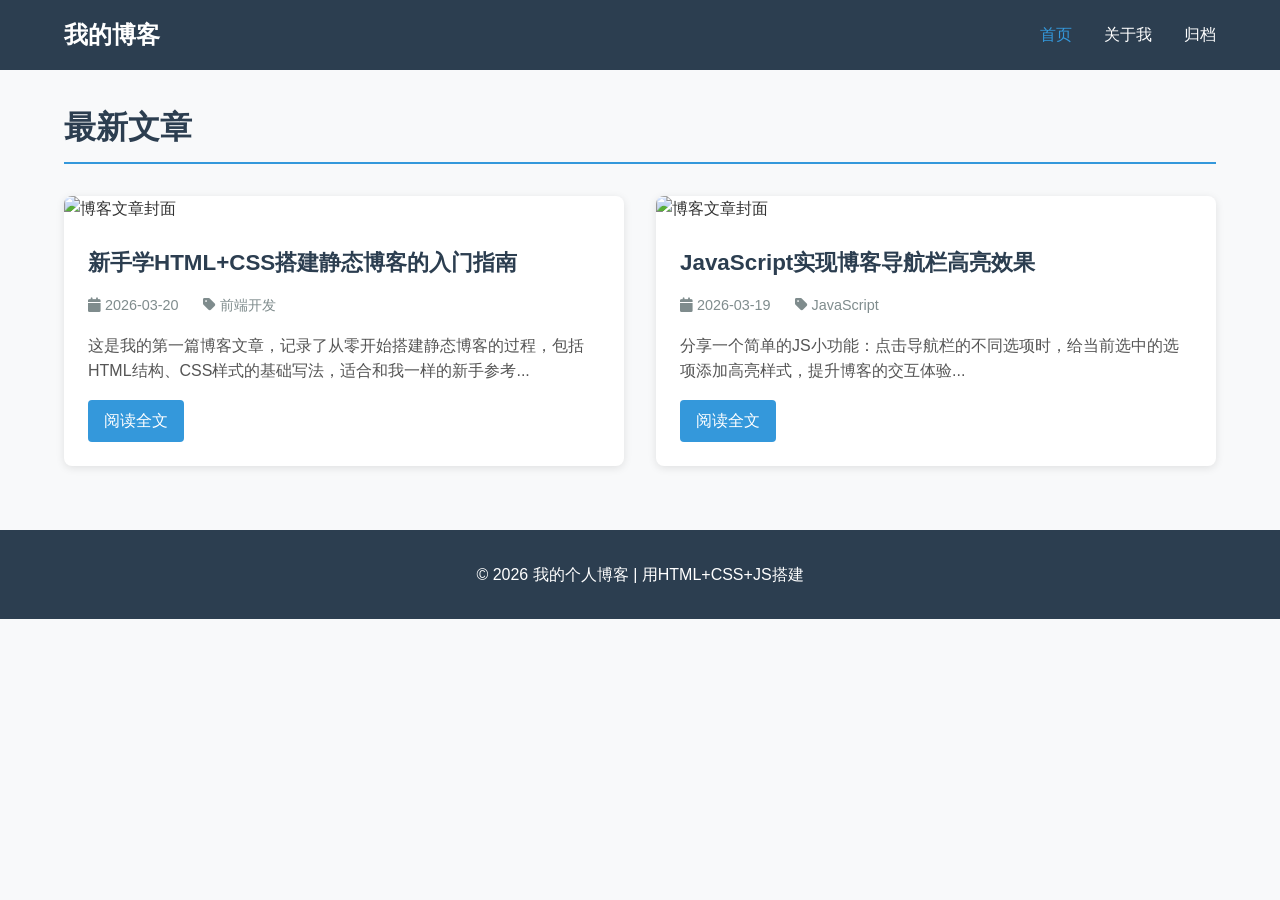
==== index.html @ 59c312d9 "Add files via upload" ====
<!DOCTYPE html>
<html lang="zh-CN">
<head>
    <meta charset="UTF-8">
    <meta name="viewport" content="width=device-width, initial-scale=1.0">
    <!-- 引入CSS样式 -->
    <link rel="stylesheet" href="style.css">
    <!-- 引入图标（可选，美化导航） -->
    <link rel="stylesheet" href="https://cdnjs.cloudflare.com/ajax/libs/font-awesome/6.4.0/css/all.min.css">
    <title>我的个人博客</title>
</head>
<body>
    <!-- 1. 顶部导航栏 -->
    <header class="navbar">
        <div class="container">
            <a href="#" class="logo">我的博客</a>
            <nav class="nav-links">
                <a href="#" class="active" data-page="home">首页</a>
                <a href="#" data-page="about">关于我</a>
                <a href="#" data-page="archive">归档</a>
            </nav>
        </div>
    </header>

    <!-- 2. 核心内容区：文章列表 -->
    <main class="container main-content">
        <h1 class="page-title">最新文章</h1>
        <div class="article-list">
            <!-- 文章卡片1 -->
            <article class="article-card">
                <img src="https://unsplash.com/photos/0f9QnW129J4/download?w=800" alt="博客文章封面" class="article-img">
                <div class="article-content">
                    <h2 class="article-title"><a href="#">新手学HTML+CSS搭建静态博客的入门指南</a></h2>
                    <div class="article-meta">
                        <span><i class="fa-solid fa-calendar"></i> 2026-03-20</span>
                        <span><i class="fa-solid fa-tag"></i> 前端开发</span>
                    </div>
                    <p class="article-desc">这是我的第一篇博客文章，记录了从零开始搭建静态博客的过程，包括HTML结构、CSS样式的基础写法，适合和我一样的新手参考...</p>
                    <a href="#" class="read-more">阅读全文</a>
                </div>
            </article>

            <!-- 文章卡片2 -->
            <article class="article-card">
                <img src="https://unsplash.com/photos/5fNmWej4tAA/download?w=800" alt="博客文章封面" class="article-img">
                <div class="article-content">
                    <h2 class="article-title"><a href="#">JavaScript实现博客导航栏高亮效果</a></h2>
                    <div class="article-meta">
                        <span><i class="fa-solid fa-calendar"></i> 2026-03-19</span>
                        <span><i class="fa-solid fa-tag"></i> JavaScript</span>
                    </div>
                    <p class="article-desc">分享一个简单的JS小功能：点击导航栏的不同选项时，给当前选中的选项添加高亮样式，提升博客的交互体验...</p>
                    <a href="#" class="read-more">阅读全文</a>
                </div>
            </article>
        </div>
    </main>

    <!-- 3. 底部页脚 -->
    <footer class="footer">
        <div class="container">
            <p>© 2026 我的个人博客 | 用HTML+CSS+JS搭建</p>
        </div>
    </footer>

    <!-- 引入JS交互 -->
    <script src="script.js"></script>
</body>
</html>
---- style.css ----
/* 全局重置 + 基础样式 */
* {
    margin: 0;
    padding: 0;
    box-sizing: border-box;
    font-family: "Microsoft YaHei", sans-serif;
}

body {
    line-height: 1.6;
    color: #333;
    background-color: #f8f9fa;
}

/* 容器：限制宽度，居中显示 */
.container {
    width: 90%;
    max-width: 1200px;
    margin: 0 auto;
}

/* 导航栏样式 */
.navbar {
    background-color: #2c3e50;
    padding: 1rem 0;
    position: sticky;
    top: 0;
    z-index: 100;
}

.navbar .logo {
    color: white;
    font-size: 1.5rem;
    text-decoration: none;
    font-weight: bold;
}

.nav-links {
    margin-top: 1rem;
    display: flex;
    gap: 2rem;
}

.nav-links a {
    color: white;
    text-decoration: none;
    transition: color 0.3s;
}

.nav-links a.active,
.nav-links a:hover {
    color: #3498db;
}

/* 核心内容区 */
.main-content {
    padding: 2rem 0;
}

.page-title {
    font-size: 2rem;
    margin-bottom: 2rem;
    color: #2c3e50;
    border-bottom: 2px solid #3498db;
    padding-bottom: 0.5rem;
}

/* 文章列表 */
.article-list {
    display: grid;
    gap: 2rem;
}

/* 文章卡片 */
.article-card {
    background: white;
    border-radius: 8px;
    box-shadow: 0 2px 8px rgba(0,0,0,0.1);
    overflow: hidden;
    transition: transform 0.3s;
}

.article-card:hover {
    transform: translateY(-5px);
}

.article-img {
    width: 100%;
    height: 250px;
    object-fit: cover; /* 图片自适应，不拉伸 */
}

.article-content {
    padding: 1.5rem;
}

.article-title {
    font-size: 1.4rem;
    margin-bottom: 0.8rem;
}

.article-title a {
    color: #2c3e50;
    text-decoration: none;
}

.article-title a:hover {
    color: #3498db;
}

.article-meta {
    color: #7f8c8d;
    font-size: 0.9rem;
    margin-bottom: 1rem;
    display: flex;
    gap: 1.5rem;
}

.article-desc {
    color: #555;
    margin-bottom: 1rem;
}

.read-more {
    display: inline-block;
    padding: 0.5rem 1rem;
    background-color: #3498db;
    color: white;
    text-decoration: none;
    border-radius: 4px;
    transition: background-color 0.3s;
}

.read-more:hover {
    background-color: #2980b9;
}

/* 页脚样式 */
.footer {
    background-color: #2c3e50;
    color: white;
    padding: 2rem 0;
    text-align: center;
    margin-top: 2rem;
}

/* 响应式：适配手机 */
@media (min-width: 768px) {
    .navbar .container {
        display: flex;
        justify-content: space-between;
        align-items: center;
    }
    .nav-links {
        margin-top: 0;
    }
    .article-list {
        grid-template-columns: repeat(2, 1fr); /* 电脑端显示2列文章 */
    }
}
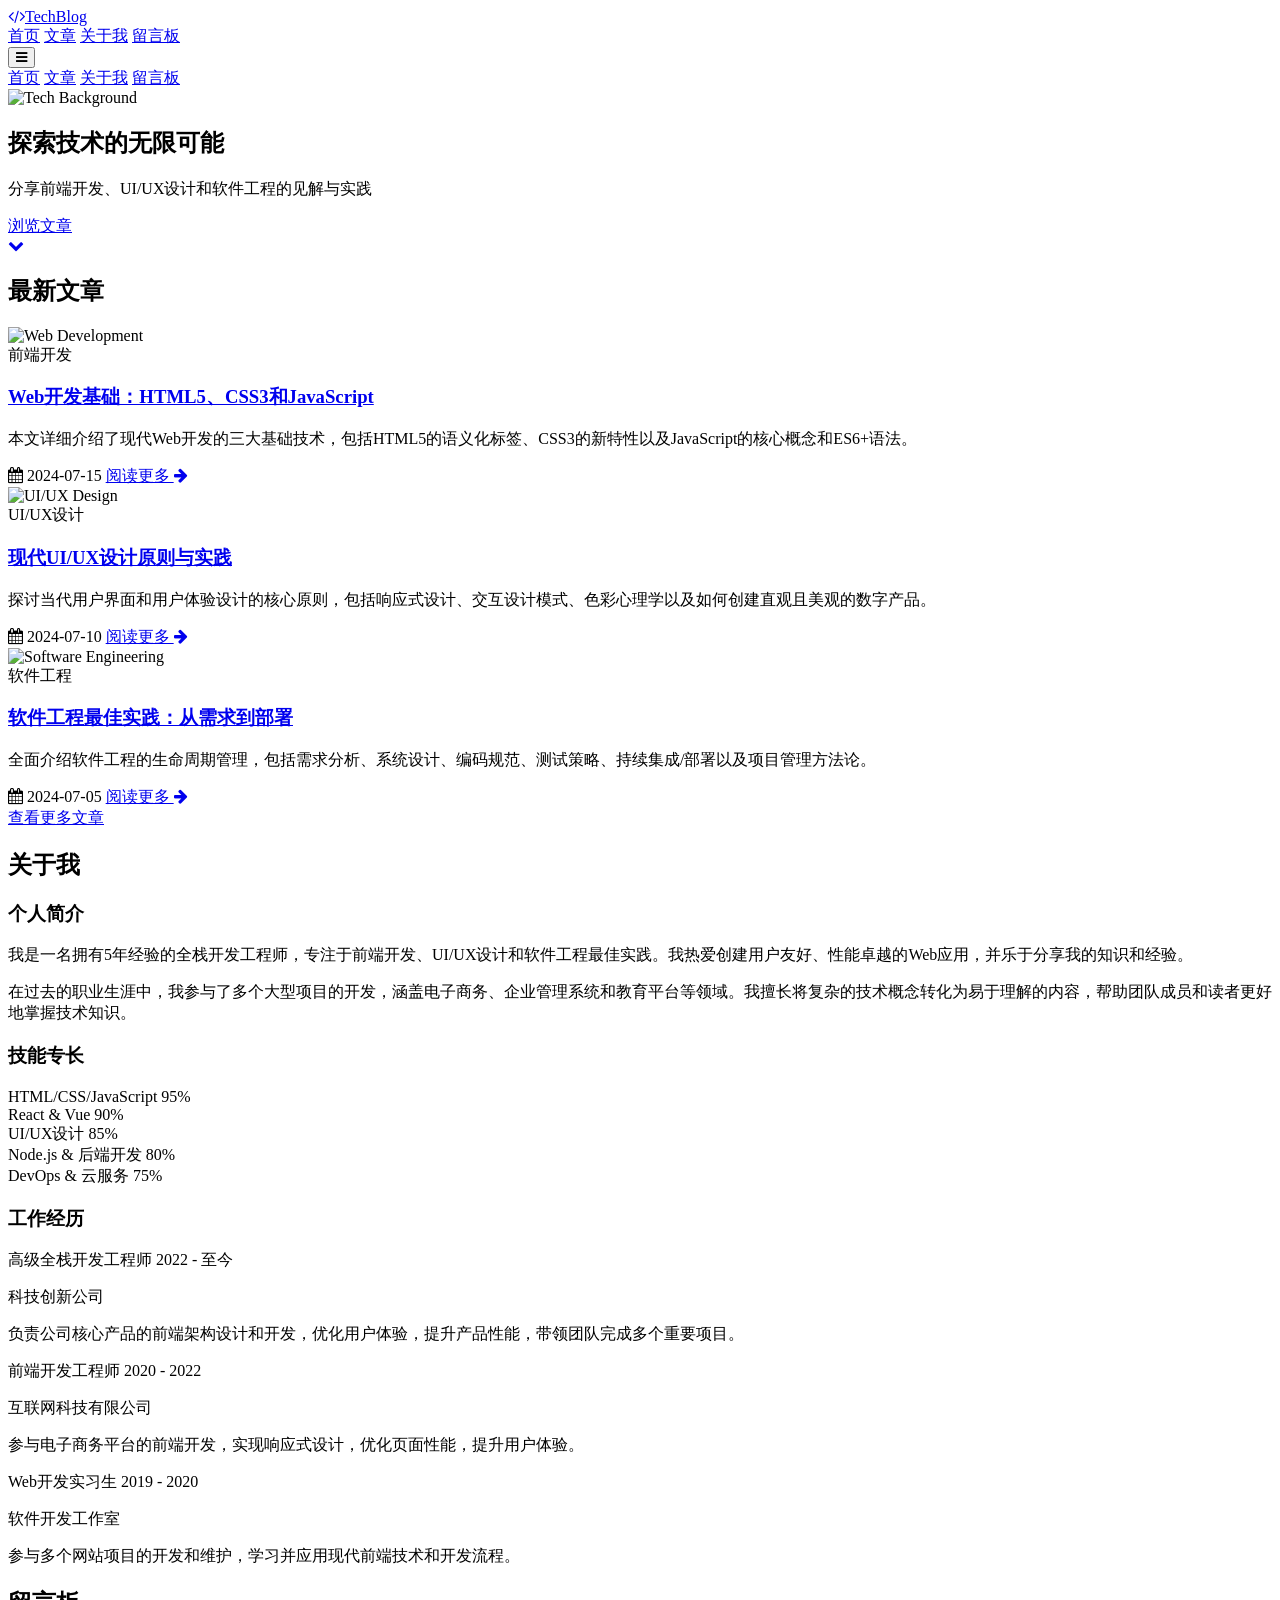
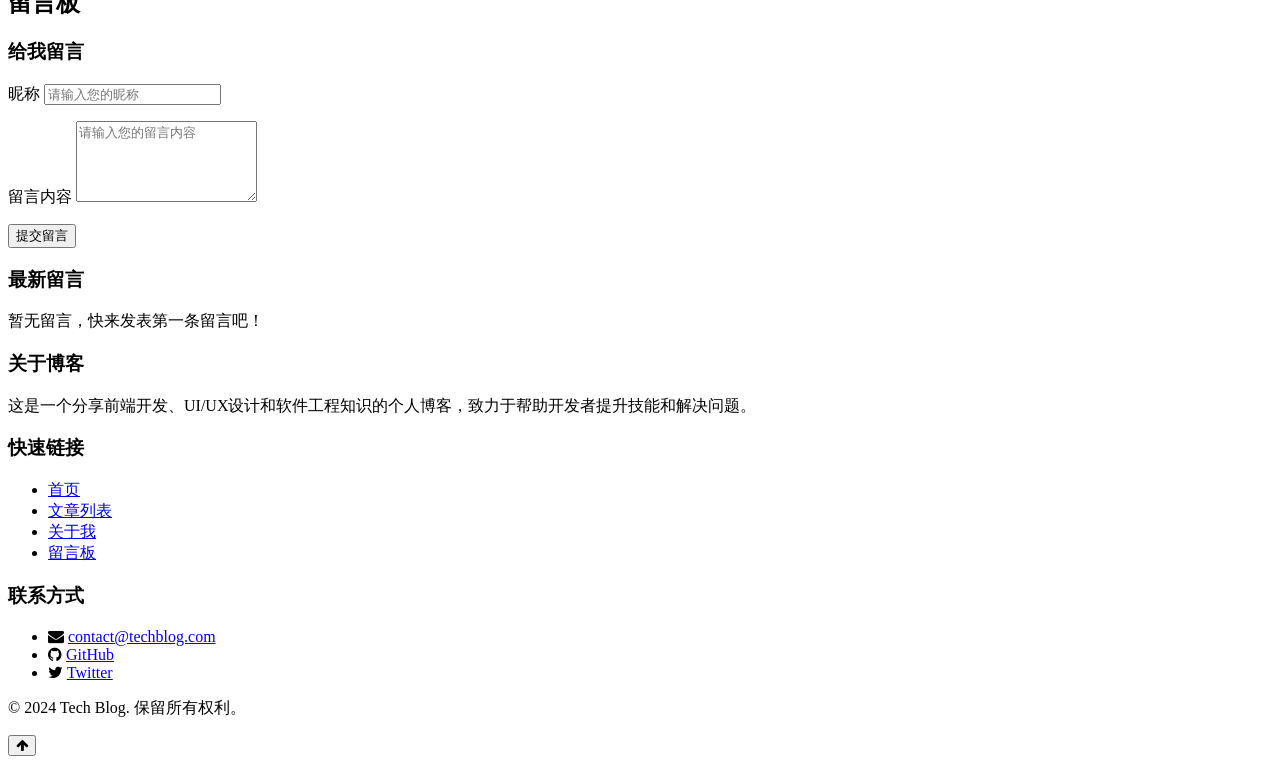
==== commit a35be373: "Update index.html" ====
--- a/index.html
+++ b/index.html
@@ -3,67 +3,637 @@
 <head>
     <meta charset="UTF-8">
     <meta name="viewport" content="width=device-width, initial-scale=1.0">
-    <!-- 引入CSS样式 -->
-    <link rel="stylesheet" href="style.css">
-    <!-- 引入图标（可选，美化导航） -->
-    <link rel="stylesheet" href="https://cdnjs.cloudflare.com/ajax/libs/font-awesome/6.4.0/css/all.min.css">
-    <title>我的个人博客</title>
+    <title>Tech Insights & Innovations | 个人技术博客</title>
+    <!-- Tailwind CSS v3 -->
+    <script src="https://cdn.tailwindcss.com"></script>
+    <!-- Font Awesome -->
+    <link href="https://cdn.jsdelivr.net/npm/font-awesome@4.7.0/css/font-awesome.min.css" rel="stylesheet">
+    <script>
+        tailwind.config = {
+            theme: {
+                extend: {
+                    colors: {
+                        primary: '#3b82f6',
+                        secondary: '#8b5cf6',
+                        accent: '#10b981',
+                        dark: '#1e293b',
+                        light: '#f8fafc'
+                    },
+                    fontFamily: {
+                        sans: ['Inter', 'system-ui', 'sans-serif'],
+                        mono: ['Fira Code', 'monospace']
+                    },
+                    animation: {
+                        'fade-in': 'fadeIn 0.5s ease-in-out',
+                        'slide-up': 'slideUp 0.5s ease-in-out',
+                        'typing': 'typing 3.5s steps(40, end)',
+                        'blink-caret': 'blinkCaret 0.75s step-end infinite'
+                    },
+                    keyframes: {
+                        fadeIn: {
+                            '0%': { opacity: '0' },
+                            '100%': { opacity: '1' }
+                        },
+                        slideUp: {
+                            '0%': { transform: 'translateY(20px)', opacity: '0' },
+                            '100%': { transform: 'translateY(0)', opacity: '1' }
+                        },
+                        typing: {
+                            'from': { width: '0' },
+                            'to': { width: '100%' }
+                        },
+                        blinkCaret: {
+                            'from, to': { borderColor: 'transparent' },
+                            '50%': { borderColor: 'currentColor' }
+                        }
+                    }
+                }
+            }
+        }
+    </script>
+    <style type="text/tailwindcss">
+        @layer utilities {
+            .text-shadow {
+                text-shadow: 2px 2px 4px rgba(0, 0, 0, 0.3);
+            }
+            .text-gradient {
+                background-clip: text;
+                -webkit-background-clip: text;
+                -webkit-text-fill-color: transparent;
+            }
+            .bg-glass {
+                background: rgba(255, 255, 255, 0.1);
+                backdrop-filter: blur(10px);
+                -webkit-backdrop-filter: blur(10px);
+                border: 1px solid rgba(255, 255, 255, 0.2);
+            }
+            .skill-bar {
+                @apply h-2 rounded-full bg-gray-200 overflow-hidden;
+            }
+            .skill-progress {
+                @apply h-full rounded-full transition-all duration-1000 ease-out;
+            }
+            .timeline-item {
+                @apply relative pl-8 pb-8 border-l border-gray-200;
+            }
+            .timeline-item::before {
+                content: '';
+                @apply absolute w-4 h-4 bg-primary rounded-full -left-2 top-0;
+            }
+            .timeline-item:last-child {
+                @apply border-0;
+            }
+            .typewriter {
+                @apply overflow-hidden border-r-4 border-white whitespace-nowrap animate-typing;
+            }
+            .typewriter-caret {
+                @apply animate-blink-caret;
+            }
+        }
+    </style>
 </head>
-<body>
-    <!-- 1. 顶部导航栏 -->
-    <header class="navbar">
-        <div class="container">
-            <a href="#" class="logo">我的博客</a>
-            <nav class="nav-links">
-                <a href="#" class="active" data-page="home">首页</a>
-                <a href="#" data-page="about">关于我</a>
-                <a href="#" data-page="archive">归档</a>
-            </nav>
+<body class="bg-light text-dark">
+    <!-- 全局导航 -->
+    <header class="sticky top-0 z-50 bg-white shadow-md">
+        <nav class="container mx-auto px-4 py-4 flex justify-between items-center">
+            <a href="index.html" class="text-2xl font-bold text-primary">
+                <span class="fa fa-code mr-2"></span>TechBlog
+            </a>
+            
+            <!-- 桌面端导航 -->
+            <div class="hidden md:flex space-x-8">
+                <a href="index.html" class="nav-link active font-medium hover:text-primary transition-colors">首页</a>
+                <a href="#articles" class="nav-link font-medium hover:text-primary transition-colors">文章</a>
+                <a href="#about" class="nav-link font-medium hover:text-primary transition-colors">关于我</a>
+                <a href="#contact" class="nav-link font-medium hover:text-primary transition-colors">留言板</a>
+            </div>
+            
+            <!-- 移动端菜单按钮 -->
+            <button id="menu-toggle" class="md:hidden text-dark focus:outline-none">
+                <span class="fa fa-bars text-xl"></span>
+            </button>
+        </nav>
+        
+        <!-- 移动端导航菜单 -->
+        <div id="mobile-menu" class="md:hidden hidden bg-white border-t border-gray-200">
+            <div class="container mx-auto px-4 py-2 flex flex-col space-y-3">
+                <a href="index.html" class="mobile-nav-link active py-2 font-medium hover:text-primary transition-colors">首页</a>
+                <a href="#articles" class="mobile-nav-link py-2 font-medium hover:text-primary transition-colors">文章</a>
+                <a href="#about" class="mobile-nav-link py-2 font-medium hover:text-primary transition-colors">关于我</a>
+                <a href="#contact" class="mobile-nav-link py-2 font-medium hover:text-primary transition-colors">留言板</a>
+            </div>
         </div>
     </header>
 
-    <!-- 2. 核心内容区：文章列表 -->
-    <main class="container main-content">
-        <h1 class="page-title">最新文章</h1>
-        <div class="article-list">
-            <!-- 文章卡片1 -->
-            <article class="article-card">
-                <img src="https://unsplash.com/photos/0f9QnW129J4/download?w=800" alt="博客文章封面" class="article-img">
-                <div class="article-content">
-                    <h2 class="article-title"><a href="#">新手学HTML+CSS搭建静态博客的入门指南</a></h2>
-                    <div class="article-meta">
-                        <span><i class="fa-solid fa-calendar"></i> 2026-03-20</span>
-                        <span><i class="fa-solid fa-tag"></i> 前端开发</span>
+    <main>
+        <!-- Hero 区域 -->
+        <section class="relative h-screen flex items-center justify-center overflow-hidden">
+            <div class="absolute inset-0 z-0">
+                <img src="https://p26-flow-imagex-sign.byteimg.com/tos-cn-i-a9rns2rl98/rc/pc/super_tool/81ae0ec4625744f6beb00b19575a8075~tplv-a9rns2rl98-image.image?lk3s=8e244e95&rcl=20260414222800F41C8E3D74834C667F8D&rrcfp=f06b921b&x-expires=1778768896&x-signature=GjsRb4ahMq%2F7Woi3RyaDphhxujc%3D" 
+                     alt="Tech Background" 
+                     class="w-full h-full object-cover">
+                <div class="absolute inset-0 bg-gradient-to-r from-primary/70 to-secondary/70"></div>
+            </div>
+            
+            <div class="container mx-auto px-4 z-10 text-center">
+                <h1 class="text-4xl md:text-6xl font-bold text-white mb-6 animate-fade-in text-shadow">
+                    <span id="typewriter" class="typewriter inline-block"></span>
+                </h1>
+                <p class="text-xl md:text-2xl text-white mb-8 animate-slide-up">
+                    分享前端开发、UI/UX设计和软件工程的见解与实践
+                </p>
+                <a href="#articles" class="inline-block bg-white text-primary font-medium px-8 py-3 rounded-full hover:bg-gray-100 transition-colors shadow-lg animate-slide-up">
+                    浏览文章
+                </a>
+            </div>
+            
+            <div class="absolute bottom-10 left-1/2 transform -translate-x-1/2 animate-bounce">
+                <a href="#articles" class="text-white text-4xl">
+                    <span class="fa fa-chevron-down"></span>
+                </a>
+            </div>
+        </section>
+
+        <!-- 文章列表 -->
+        <section id="articles" class="py-20 bg-gray-50">
+            <div class="container mx-auto px-4">
+                <h2 class="text-3xl md:text-4xl font-bold text-center mb-12">最新文章</h2>
+                
+                <div class="grid grid-cols-1 md:grid-cols-2 lg:grid-cols-3 gap-8">
+                    <!-- 文章卡片 1 -->
+                    <article class="bg-white rounded-xl overflow-hidden shadow-md hover:shadow-xl transition-all duration-300 transform hover:-translate-y-2">
+                        <div class="relative h-48 overflow-hidden">
+                            <img src="https://p26-flow-imagex-sign.byteimg.com/tos-cn-i-a9rns2rl98/rc/pc/super_tool/f040d844fb324bc6a2c08760e289a8a0~tplv-a9rns2rl98-image.image?lk3s=8e244e95&rcl=20260414222800F41C8E3D74834C667F8D&rrcfp=f06b921b&x-expires=1778768910&x-signature=%2FdRSfkqiiuZpp8rm7HyZPDpFniw%3D" 
+                                 alt="Web Development" 
+                                 class="w-full h-full object-cover transition-transform duration-500 hover:scale-110">
+                            <div class="absolute top-4 right-4 bg-primary text-white text-xs font-medium px-3 py-1 rounded-full">
+                                前端开发
+                            </div>
+                        </div>
+                        <div class="p-6">
+                            <h3 class="text-xl font-bold mb-2 hover:text-primary transition-colors">
+                                <a href="article.html?id=1">Web开发基础：HTML5、CSS3和JavaScript</a>
+                            </h3>
+                            <p class="text-gray-600 mb-4 line-clamp-3">
+                                本文详细介绍了现代Web开发的三大基础技术，包括HTML5的语义化标签、CSS3的新特性以及JavaScript的核心概念和ES6+语法。
+                            </p>
+                            <div class="flex items-center justify-between">
+                                <span class="text-sm text-gray-500">
+                                    <i class="fa fa-calendar mr-1"></i> 2024-07-15
+                                </span>
+                                <a href="article.html?id=1" class="text-primary hover:underline font-medium">
+                                    阅读更多 <i class="fa fa-arrow-right ml-1"></i>
+                                </a>
+                            </div>
+                        </div>
+                    </article>
+                    
+                    <!-- 文章卡片 2 -->
+                    <article class="bg-white rounded-xl overflow-hidden shadow-md hover:shadow-xl transition-all duration-300 transform hover:-translate-y-2">
+                        <div class="relative h-48 overflow-hidden">
+                            <img src="https://p3-flow-imagex-sign.byteimg.com/tos-cn-i-a9rns2rl98/rc/pc/super_tool/953b75fe284d4ac4994a9d8b493172d9~tplv-a9rns2rl98-image.image?lk3s=8e244e95&rcl=20260414222800F41C8E3D74834C667F8D&rrcfp=f06b921b&x-expires=1778768913&x-signature=fiF67Qji3kp5wJ9BUy0AEnlzP%2Bg%3D" 
+                                 alt="UI/UX Design" 
+                                 class="w-full h-full object-cover transition-transform duration-500 hover:scale-110">
+                            <div class="absolute top-4 right-4 bg-secondary text-white text-xs font-medium px-3 py-1 rounded-full">
+                                UI/UX设计
+                            </div>
+                        </div>
+                        <div class="p-6">
+                            <h3 class="text-xl font-bold mb-2 hover:text-primary transition-colors">
+                                <a href="article.html?id=2">现代UI/UX设计原则与实践</a>
+                            </h3>
+                            <p class="text-gray-600 mb-4 line-clamp-3">
+                                探讨当代用户界面和用户体验设计的核心原则，包括响应式设计、交互设计模式、色彩心理学以及如何创建直观且美观的数字产品。
+                            </p>
+                            <div class="flex items-center justify-between">
+                                <span class="text-sm text-gray-500">
+                                    <i class="fa fa-calendar mr-1"></i> 2024-07-10
+                                </span>
+                                <a href="article.html?id=2" class="text-primary hover:underline font-medium">
+                                    阅读更多 <i class="fa fa-arrow-right ml-1"></i>
+                                </a>
+                            </div>
+                        </div>
+                    </article>
+                    
+                    <!-- 文章卡片 3 -->
+                    <article class="bg-white rounded-xl overflow-hidden shadow-md hover:shadow-xl transition-all duration-300 transform hover:-translate-y-2">
+                        <div class="relative h-48 overflow-hidden">
+                            <img src="https://p3-flow-imagex-sign.byteimg.com/tos-cn-i-a9rns2rl98/rc/pc/super_tool/b56ccf193e01411b949b744ebaa11e2f~tplv-a9rns2rl98-image.image?lk3s=8e244e95&rcl=20260414222800F41C8E3D74834C667F8D&rrcfp=f06b921b&x-expires=1778768914&x-signature=89OWZd4vuQacZy9s09tqv6aGXFY%3D" 
+                                 alt="Software Engineering" 
+                                 class="w-full h-full object-cover transition-transform duration-500 hover:scale-110">
+                            <div class="absolute top-4 right-4 bg-accent text-white text-xs font-medium px-3 py-1 rounded-full">
+                                软件工程
+                            </div>
+                        </div>
+                        <div class="p-6">
+                            <h3 class="text-xl font-bold mb-2 hover:text-primary transition-colors">
+                                <a href="article.html?id=3">软件工程最佳实践：从需求到部署</a>
+                            </h3>
+                            <p class="text-gray-600 mb-4 line-clamp-3">
+                                全面介绍软件工程的生命周期管理，包括需求分析、系统设计、编码规范、测试策略、持续集成/部署以及项目管理方法论。
+                            </p>
+                            <div class="flex items-center justify-between">
+                                <span class="text-sm text-gray-500">
+                                    <i class="fa fa-calendar mr-1"></i> 2024-07-05
+                                </span>
+                                <a href="article.html?id=3" class="text-primary hover:underline font-medium">
+                                    阅读更多 <i class="fa fa-arrow-right ml-1"></i>
+                                </a>
+                            </div>
+                        </div>
+                    </article>
+                </div>
+                
+                <div class="text-center mt-12">
+                    <a href="#" class="inline-block bg-primary text-white font-medium px-8 py-3 rounded-full hover:bg-primary/90 transition-colors shadow-md">
+                        查看更多文章
+                    </a>
+                </div>
+            </div>
+        </section>
+
+        <!-- 关于我 -->
+        <section id="about" class="py-20 bg-white">
+            <div class="container mx-auto px-4">
+                <h2 class="text-3xl md:text-4xl font-bold text-center mb-12">关于我</h2>
+                
+                <div class="grid grid-cols-1 lg:grid-cols-2 gap-12 items-center">
+                    <div class="order-2 lg:order-1">
+                        <h3 class="text-2xl font-bold mb-4 text-primary">个人简介</h3>
+                        <p class="text-gray-700 mb-6 leading-relaxed">
+                            我是一名拥有5年经验的全栈开发工程师，专注于前端开发、UI/UX设计和软件工程最佳实践。我热爱创建用户友好、性能卓越的Web应用，并乐于分享我的知识和经验。
+                        </p>
+                        <p class="text-gray-700 mb-8 leading-relaxed">
+                            在过去的职业生涯中，我参与了多个大型项目的开发，涵盖电子商务、企业管理系统和教育平台等领域。我擅长将复杂的技术概念转化为易于理解的内容，帮助团队成员和读者更好地掌握技术知识。
+                        </p>
+                        
+                        <h3 class="text-2xl font-bold mb-4 text-primary">技能专长</h3>
+                        <div class="space-y-4">
+                            <div>
+                                <div class="flex justify-between mb-1">
+                                    <span class="font-medium">HTML/CSS/JavaScript</span>
+                                    <span>95%</span>
+                                </div>
+                                <div class="skill-bar">
+                                    <div class="skill-progress bg-primary" style="width: 0%;" data-width="95%"></div>
+                                </div>
+                            </div>
+                            <div>
+                                <div class="flex justify-between mb-1">
+                                    <span class="font-medium">React & Vue</span>
+                                    <span>90%</span>
+                                </div>
+                                <div class="skill-bar">
+                                    <div class="skill-progress bg-primary" style="width: 0%;" data-width="90%"></div>
+                                </div>
+                            </div>
+                            <div>
+                                <div class="flex justify-between mb-1">
+                                    <span class="font-medium">UI/UX设计</span>
+                                    <span>85%</span>
+                                </div>
+                                <div class="skill-bar">
+                                    <div class="skill-progress bg-secondary" style="width: 0%;" data-width="85%"></div>
+                                </div>
+                            </div>
+                            <div>
+                                <div class="flex justify-between mb-1">
+                                    <span class="font-medium">Node.js & 后端开发</span>
+                                    <span>80%</span>
+                                </div>
+                                <div class="skill-bar">
+                                    <div class="skill-progress bg-accent" style="width: 0%;" data-width="80%"></div>
+                                </div>
+                            </div>
+                            <div>
+                                <div class="flex justify-between mb-1">
+                                    <span class="font-medium">DevOps & 云服务</span>
+                                    <span>75%</span>
+                                </div>
+                                <div class="skill-bar">
+                                    <div class="skill-progress bg-accent" style="width: 0%;" data-width="75%"></div>
+                                </div>
+                            </div>
+                        </div>
                     </div>
-                    <p class="article-desc">这是我的第一篇博客文章，记录了从零开始搭建静态博客的过程，包括HTML结构、CSS样式的基础写法，适合和我一样的新手参考...</p>
-                    <a href="#" class="read-more">阅读全文</a>
+                    
+                    <div class="order-1 lg:order-2">
+                        <h3 class="text-2xl font-bold mb-6 text-primary">工作经历</h3>
+                        <div class="space-y-1">
+                            <div class="timeline-item pl-8 pb-8">
+                                <div class="mb-2">
+                                    <span class="text-lg font-bold">高级全栈开发工程师</span>
+                                    <span class="ml-2 text-sm bg-primary/10 text-primary px-2 py-1 rounded">2022 - 至今</span>
+                                </div>
+                                <p class="text-gray-700">科技创新公司</p>
+                                <p class="text-gray-600 mt-2">
+                                    负责公司核心产品的前端架构设计和开发，优化用户体验，提升产品性能，带领团队完成多个重要项目。
+                                </p>
+                            </div>
+                            
+                            <div class="timeline-item pl-8 pb-8">
+                                <div class="mb-2">
+                                    <span class="text-lg font-bold">前端开发工程师</span>
+                                    <span class="ml-2 text-sm bg-primary/10 text-primary px-2 py-1 rounded">2020 - 2022</span>
+                                </div>
+                                <p class="text-gray-700">互联网科技有限公司</p>
+                                <p class="text-gray-600 mt-2">
+                                    参与电子商务平台的前端开发，实现响应式设计，优化页面性能，提升用户体验。
+                                </p>
+                            </div>
+                            
+                            <div class="timeline-item pl-8">
+                                <div class="mb-2">
+                                    <span class="text-lg font-bold">Web开发实习生</span>
+                                    <span class="ml-2 text-sm bg-primary/10 text-primary px-2 py-1 rounded">2019 - 2020</span>
+                                </div>
+                                <p class="text-gray-700">软件开发工作室</p>
+                                <p class="text-gray-600 mt-2">
+                                    参与多个网站项目的开发和维护，学习并应用现代前端技术和开发流程。
+                                </p>
+                            </div>
+                        </div>
+                    </div>
                 </div>
-            </article>
+            </div>
+        </section>
 
-            <!-- 文章卡片2 -->
-            <article class="article-card">
-                <img src="https://unsplash.com/photos/5fNmWej4tAA/download?w=800" alt="博客文章封面" class="article-img">
-                <div class="article-content">
-                    <h2 class="article-title"><a href="#">JavaScript实现博客导航栏高亮效果</a></h2>
-                    <div class="article-meta">
-                        <span><i class="fa-solid fa-calendar"></i> 2026-03-19</span>
-                        <span><i class="fa-solid fa-tag"></i> JavaScript</span>
+        <!-- 留言板 -->
+        <section id="contact" class="py-20 bg-gray-50">
+            <div class="container mx-auto px-4">
+                <h2 class="text-3xl md:text-4xl font-bold text-center mb-12">留言板</h2>
+                
+                <div class="max-w-4xl mx-auto">
+                    <div class="bg-white rounded-xl shadow-md p-8 mb-8">
+                        <h3 class="text-2xl font-bold mb-6 text-primary">给我留言</h3>
+                        
+                        <form id="message-form" class="space-y-6">
+                            <div>
+                                <label for="name" class="block text-gray-700 font-medium mb-2">昵称</label>
+                                <input type="text" id="name" name="name" class="w-full px-4 py-3 border border-gray-300 rounded-lg focus:outline-none focus:ring-2 focus:ring-primary focus:border-transparent" placeholder="请输入您的昵称" required>
+                                <p id="name-error" class="hidden text-red-500 text-sm mt-1"></p>
+                            </div>
+                            
+                            <div>
+                                <label for="message" class="block text-gray-700 font-medium mb-2">留言内容</label>
+                                <textarea id="message" name="message" rows="5" class="w-full px-4 py-3 border border-gray-300 rounded-lg focus:outline-none focus:ring-2 focus:ring-primary focus:border-transparent" placeholder="请输入您的留言内容" required></textarea>
+                                <p id="message-error" class="hidden text-red-500 text-sm mt-1"></p>
+                            </div>
+                            
+                            <div class="flex justify-end">
+                                <button type="submit" id="submit-btn" class="bg-primary text-white font-medium px-8 py-3 rounded-lg hover:bg-primary/90 transition-colors shadow-md">
+                                    提交留言
+                                </button>
+                            </div>
+                        </form>
                     </div>
-                    <p class="article-desc">分享一个简单的JS小功能：点击导航栏的不同选项时，给当前选中的选项添加高亮样式，提升博客的交互体验...</p>
-                    <a href="#" class="read-more">阅读全文</a>
+                    
+                    <div id="messages-container">
+                        <h3 class="text-2xl font-bold mb-6 text-primary">最新留言</h3>
+                        
+                        <div id="messages-list" class="space-y-6">
+                            <!-- 留言将通过JavaScript动态添加 -->
+                        </div>
+                        
+                        <div id="no-messages" class="text-center py-12 text-gray-500">
+                            暂无留言，快来发表第一条留言吧！
+                        </div>
+                    </div>
                 </div>
-            </article>
-        </div>
+            </div>
+        </section>
     </main>
 
-    <!-- 3. 底部页脚 -->
-    <footer class="footer">
-        <div class="container">
-            <p>© 2026 我的个人博客 | 用HTML+CSS+JS搭建</p>
+    <!-- 页脚 -->
+    <footer class="bg-dark text-white py-12">
+        <div class="container mx-auto px-4">
+            <div class="grid grid-cols-1 md:grid-cols-3 gap-8">
+                <div>
+                    <h3 class="text-xl font-bold mb-4">关于博客</h3>
+                    <p class="text-gray-400">
+                        这是一个分享前端开发、UI/UX设计和软件工程知识的个人博客，致力于帮助开发者提升技能和解决问题。
+                    </p>
+                </div>
+                
+                <div>
+                    <h3 class="text-xl font-bold mb-4">快速链接</h3>
+                    <ul class="space-y-2">
+                        <li><a href="index.html" class="text-gray-400 hover:text-white transition-colors">首页</a></li>
+                        <li><a href="#articles" class="text-gray-400 hover:text-white transition-colors">文章列表</a></li>
+                        <li><a href="#about" class="text-gray-400 hover:text-white transition-colors">关于我</a></li>
+                        <li><a href="#contact" class="text-gray-400 hover:text-white transition-colors">留言板</a></li>
+                    </ul>
+                </div>
+                
+                <div>
+                    <h3 class="text-xl font-bold mb-4">联系方式</h3>
+                    <ul class="space-y-2">
+                        <li class="flex items-center">
+                            <span class="fa fa-envelope mr-2 text-primary"></span>
+                            <a href="mailto:contact@techblog.com" class="text-gray-400 hover:text-white transition-colors">contact@techblog.com</a>
+                        </li>
+                        <li class="flex items-center">
+                            <span class="fa fa-github mr-2 text-primary"></span>
+                            <a href="https://github.com" target="_blank" class="text-gray-400 hover:text-white transition-colors">GitHub</a>
+                        </li>
+                        <li class="flex items-center">
+                            <span class="fa fa-twitter mr-2 text-primary"></span>
+                            <a href="https://twitter.com" target="_blank" class="text-gray-400 hover:text-white transition-colors">Twitter</a>
+                        </li>
+                    </ul>
+                </div>
+            </div>
+            
+            <div class="border-t border-gray-800 mt-8 pt-8 text-center">
+                <p class="text-gray-400">© 2024 Tech Blog. 保留所有权利。</p>
+            </div>
         </div>
     </footer>
 
-    <!-- 引入JS交互 -->
-    <script src="script.js"></script>
+    <!-- 返回顶部按钮 -->
+    <button id="back-to-top" class="fixed bottom-8 right-8 bg-primary text-white w-12 h-12 rounded-full flex items-center justify-center shadow-lg opacity-0 invisible transition-all duration-300 hover:bg-primary/90">
+        <span class="fa fa-arrow-up"></span>
+    </button>
+
+    <script>
+        // 全局导航
+        document.addEventListener('DOMContentLoaded', function() {
+            // 移动端菜单切换
+            const menuToggle = document.getElementById('menu-toggle');
+            const mobileMenu = document.getElementById('mobile-menu');
+            
+            menuToggle.addEventListener('click', function() {
+                mobileMenu.classList.toggle('hidden');
+            });
+            
+            // 路径高亮
+            const path = window.location.pathname;
+            const navLinks = document.querySelectorAll('.nav-link, .mobile-nav-link');
+            
+            navLinks.forEach(link => {
+                if (link.getAttribute('href') === path || (path === '/' && link.getAttribute('href') === 'index.html')) {
+                    link.classList.add('text-primary');
+                }
+            });
+            
+            // 打字机效果
+            const typewriterElement = document.getElementById('typewriter');
+            const text = "探索技术的无限可能";
+            let index = 0;
+            
+            function typeWriter() {
+                if (index < text.length) {
+                    typewriterElement.textContent += text.charAt(index);
+                    index++;
+                    setTimeout(typeWriter, 100);
+                }
+            }
+            
+            typeWriter();
+            
+            // 技能进度条
+            const skillBars = document.querySelectorAll('.skill-progress');
+            
+            const observer = new IntersectionObserver((entries) => {
+                entries.forEach(entry => {
+                    if (entry.isIntersecting) {
+                        const width = entry.target.getAttribute('data-width');
+                        entry.target.style.width = width;
+                        observer.unobserve(entry.target);
+                    }
+                });
+            }, { threshold: 0.5 });
+            
+            skillBars.forEach(bar => {
+                observer.observe(bar);
+            });
+            
+            // 返回顶部按钮
+            const backToTopButton = document.getElementById('back-to-top');
+            
+            window.addEventListener('scroll', function() {
+                if (window.pageYOffset > 600) {
+                    backToTopButton.classList.remove('opacity-0', 'invisible');
+                    backToTopButton.classList.add('opacity-100', 'visible');
+                } else {
+                    backToTopButton.classList.remove('opacity-100', 'visible');
+                    backToTopButton.classList.add('opacity-0', 'invisible');
+                }
+            });
+            
+            backToTopButton.addEventListener('click', function() {
+                window.scrollTo({
+                    top: 0,
+                    behavior: 'smooth'
+                });
+            });
+            
+            // 留言板功能
+            const messageForm = document.getElementById('message-form');
+            const nameInput = document.getElementById('name');
+            const messageInput = document.getElementById('message');
+            const nameError = document.getElementById('name-error');
+            const messageError = document.getElementById('message-error');
+            const messagesList = document.getElementById('messages-list');
+            const noMessages = document.getElementById('no-messages');
+            const submitBtn = document.getElementById('submit-btn');
+            
+            // 从localStorage加载留言
+            loadMessages();
+            
+            messageForm.addEventListener('submit', function(e) {
+                e.preventDefault();
+                
+                // 表单验证
+                let isValid = true;
+                
+                if (nameInput.value.trim().length < 2) {
+                    nameError.textContent = '昵称至少需要2个字符';
+                    nameError.classList.remove('hidden');
+                    isValid = false;
+                } else {
+                    nameError.classList.add('hidden');
+                }
+                
+                if (messageInput.value.trim().length < 5) {
+                    messageError.textContent = '留言内容至少需要5个字符';
+                    messageError.classList.remove('hidden');
+                    isValid = false;
+                } else {
+                    messageError.classList.add('hidden');
+                }
+                
+                if (isValid) {
+                    // 显示加载状态
+                    submitBtn.disabled = true;
+                    submitBtn.innerHTML = '<i class="fa fa-spinner fa-spin mr-2"></i> 提交中...';
+                    
+                    // 模拟提交延迟
+                    setTimeout(() => {
+                        // 创建新留言
+                        const newMessage = {
+                            id: Date.now(),
+                            name: nameInput.value.trim(),
+                            message: messageInput.value.trim(),
+                            date: new Date().toLocaleString('zh-CN')
+                        };
+                        
+                        // 获取现有留言
+                        let messages = JSON.parse(localStorage.getItem('messages')) || [];
+                        
+                        // 添加新留言
+                        messages.unshift(newMessage);
+                        
+                        // 保存到localStorage
+                        localStorage.setItem('messages', JSON.stringify(messages));
+                        
+                        // 更新留言列表
+                        loadMessages();
+                        
+                        // 重置表单
+                        messageForm.reset();
+                        
+                        // 恢复按钮状态
+                        submitBtn.disabled = false;
+                        submitBtn.innerHTML = '提交留言';
+                        
+                        // 显示成功提示
+                        alert('留言提交成功！');
+                    }, 1000);
+                }
+            });
+            
+            function loadMessages() {
+                // 获取留言数据
+                const messages = JSON.parse(localStorage.getItem('messages')) || [];
+                
+                // 清空留言列表
+                messagesList.innerHTML = '';
+                
+                if (messages.length > 0) {
+                    // 显示留言列表
+                    noMessages.classList.add('hidden');
+                    
+                    // 添加留言到列表
+                    messages.forEach(msg => {
+                        const messageElement = document.createElement('div');
+                        messageElement.className = 'bg-white rounded-lg shadow-md p-6 animate-fade-in';
+                        messageElement.innerHTML = `
+                            <div class="flex justify-between items-start mb-3">
+                                <h4 class="font-bold text-lg">${msg.name}</h4>
+                                <span class="text-sm text-gray-500">${msg.date}</span>
+                            </div>
+                            <p class="text-gray-700">${msg.message}</p>
+                        `;
+                        messagesList.appendChild(messageElement);
+                    });
+                } else {
+                    // 显示无留言提示
+                    noMessages.classList.remove('hidden');
+                }
+            }
+        });
+    </script>
 </body>
-</html>+</html>
